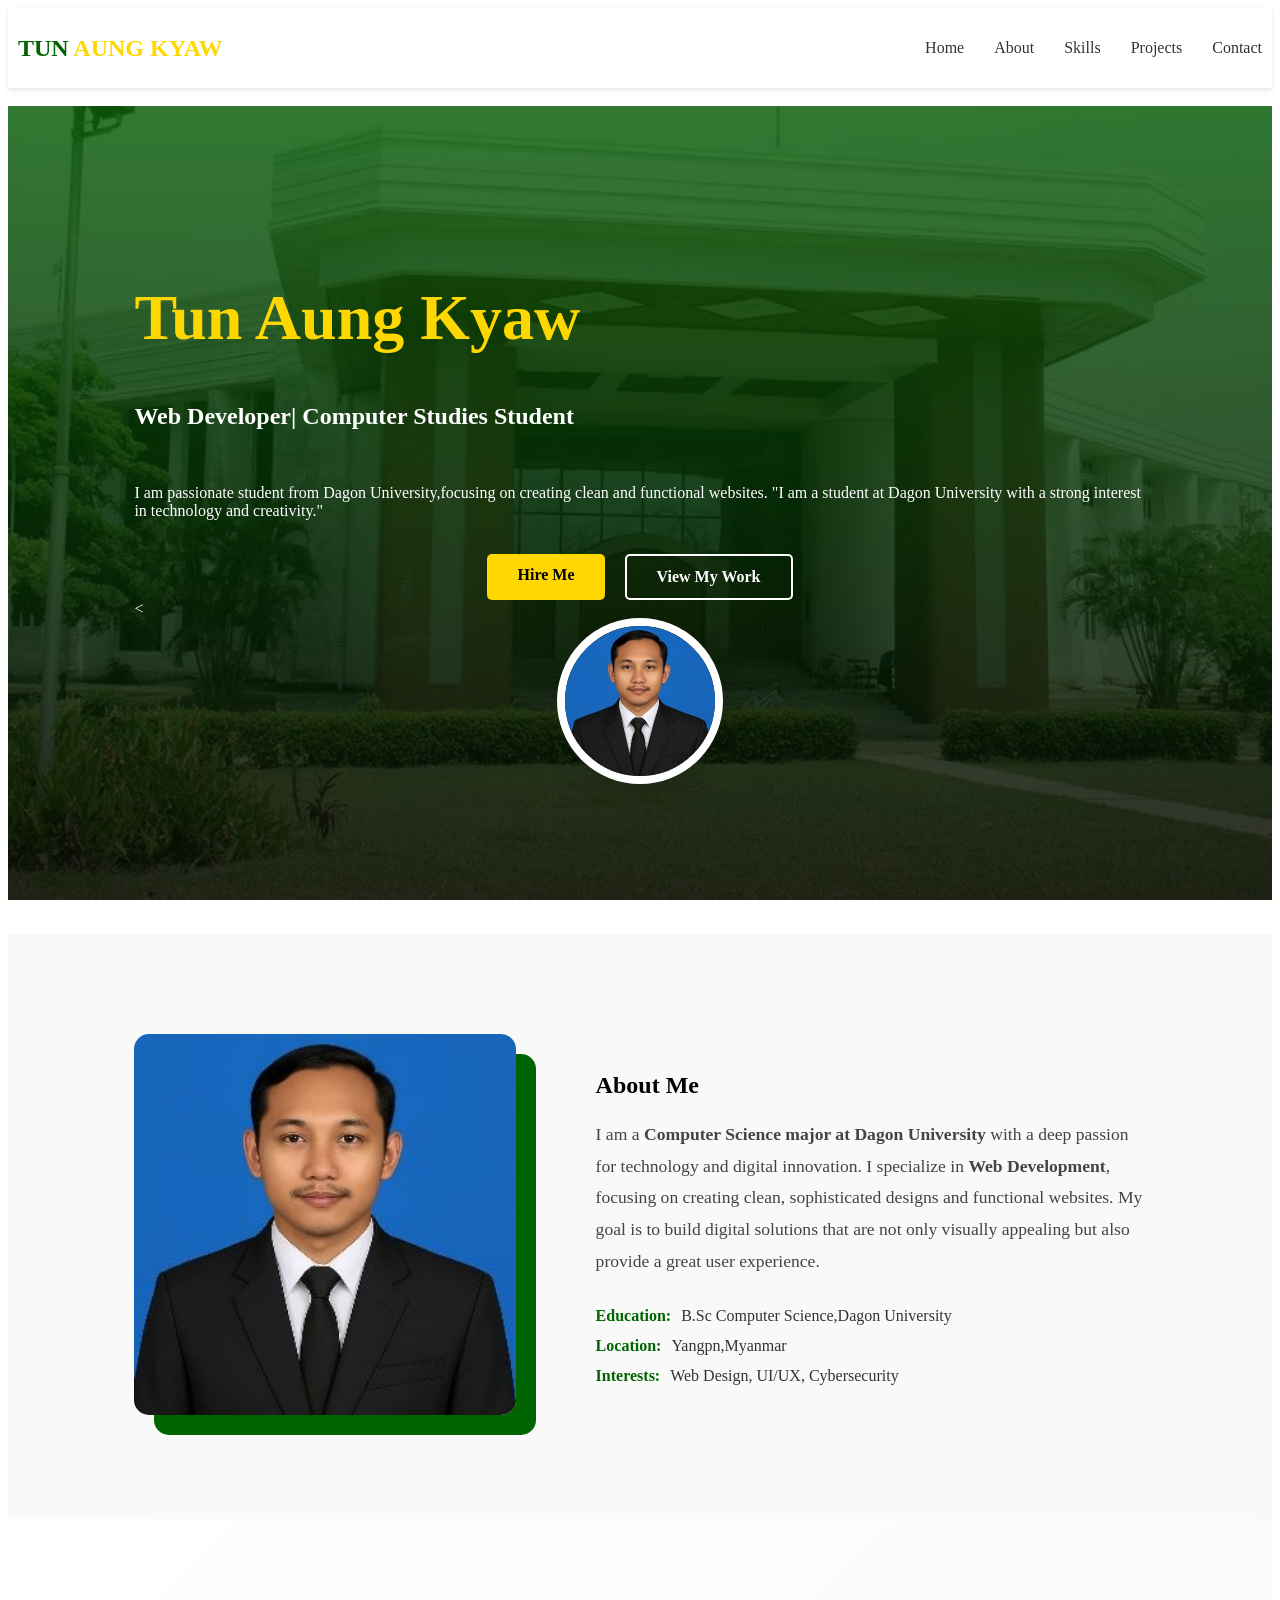
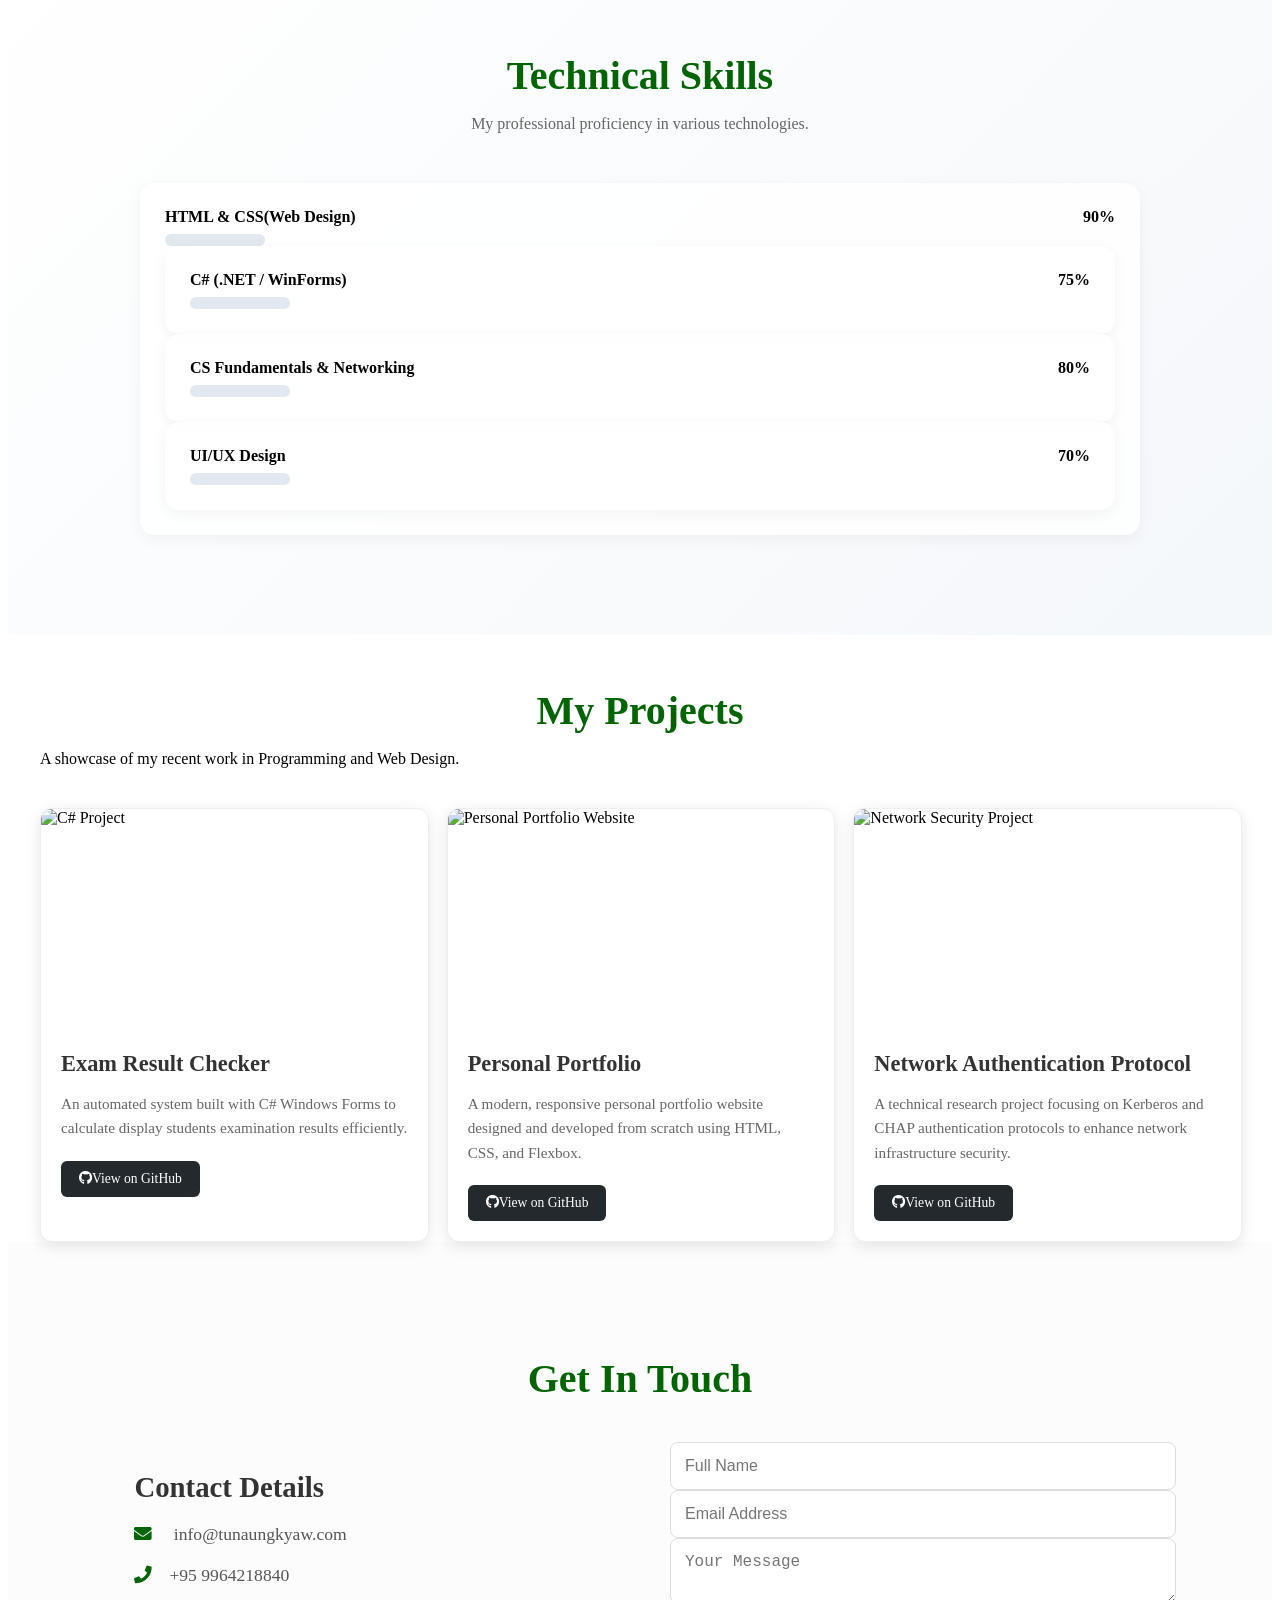
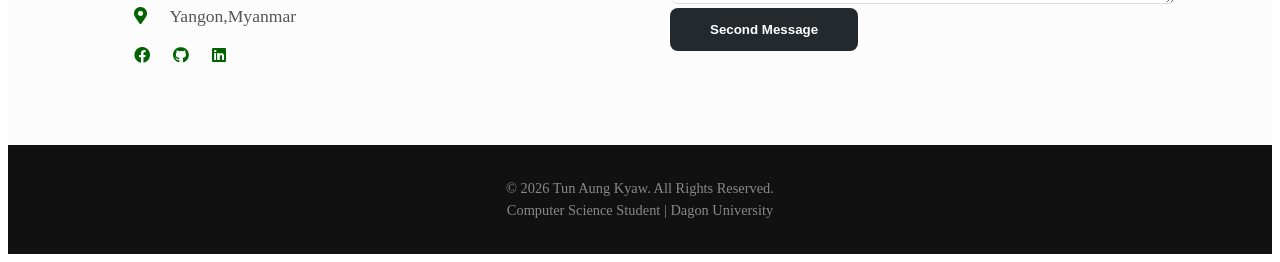
==== index.html @ df37446d "Add files via upload" ====
<!DOCTYPE html>
<html>
    <head>
        <title>My Personal Portfolio|Dagon University Student </title>
        <link href="style.css" rel="stylesheet" type="text/css">
        <link rel="stylesheet" href="https://cdnjs.cloudflare.com/ajax/libs/font-awesome/5.15.4/css/all.min.css">
    </head>
    <body>

        <!--Navigation Bar -->
        <nav class="navbar">
           <div class="logo">TUN <span> AUNG KYAW</span></div>
           <ul class="nav-links">
            <li><a href="#home">Home</a></li>
            <li><a href="#about">About</a></li>
            <li><a href="#skills">Skills</a></li>
            <li><a href="#projects">Projects</a></li>
            <li><a href="#contact">Contact</a></li>
           </ul> 
        </nav>

        <br>

        <!-- hero-section -->
        <header id="home" class="hero-section">
          <div class="hero-container">
              <div class="hero-content">
                    <h1>Tun Aung Kyaw</h1><br>
                    <h2 class="title">Web Developer| Computer Studies Student</h2><br>
                    <p class="description">
                       I am passionate student from Dagon University,focusing on creating clean and functional websites.
                       "I am a student at Dagon University with a strong interest in technology and creativity."
                    </p><br>

                    <div class="hero-btns">
                      <a href="#contact" class="cta-btn primary">Hire Me</a>
                      <a href="#projects" class="cta-btn secondary">View My Work</a>
                    </div><
                    <br>
                     <div class="hero-image">
                       <img src="suit -photo.jpg" alt="Tun Aung Kyaw Profile">
                    </div>
               </div>
           </div>
        </header>

        <br>

        <!-- About Section -->
        <section id="about" class="about-section">
            <div class="about-container">
                <div class="about-image">
                    <img src="suit -photo.jpg" alt="Tun Aung Kyaw Professional Photo"></div>
                    <div class="about text">
                        <h2>About Me</h2>
                        <p class="about-description">
                            I am a <strong>Computer Science 
                        major at Dagon University</strong> with 
                        a deep passion for 
                            technology and digital innovation.
                        I specialize in <strong>Web Development</strong>,
                            focusing on creating clean,
                        sophisticated designs and functional
                        websites. My goal is to 
                            build digital solutions that are 
                        not only visually appealing but also
                        provide a great user experience.
                        </p>

                        <ul class="personal-details">
                            <li><strong>Education:</strong>B.Sc Computer Science,Dagon University</li>
                            <li><strong>Location:</strong>Yangpn,Myanmar</li>
                            <li><strong>Interests:</strong>Web Design, UI/UX, Cybersecurity</li>
                        </ul>
                    </div>
            </div>
        </section>
        <section id="skills" class="skills-section">
            <div class="container">
                <h2 class="section-title">Technical Skills</h2>
                <p class="skills-subtitle">My professional proficiency in various technologies.</p>
                <div class="skills-grid">
                    <div class="skill-item">
                        <div class="skill-info">
                            <span>HTML & CSS(Web Design)</span>
                            <span>90%</span>
                        </div>
                        <div class="progress-bar">
                            <div class="progress-line html-css"></div>
                        </div>
                        <div class="skill-item">
                            <div class="skill-info">
                                <span>C# (.NET / WinForms)</span>
                                <span>75%</span>
                            </div>
                            <div class="progress-bar">
                                <div class="progress-line csharp"></div>
                            </div>
                        </div>    
                        <div class="skill-item">
                             <div class="skill-info">
                                 <span>CS Fundamentals & Networking</span>
                                 <span>80%</span>
                             </div>
                             <div class="progress-bar">
                                 <div class="progress-line networking"></div>
                             </div>
                        </div>
                        <div class="skill-item">
                             <div class="skill-info">
                                <span>UI/UX Design</span>
                                <span>70%</span>
                            </div>
                                <div class="progress-bar">
                                 <div class="progress-line uiux"></div>
                            </div>       
                    </div>
                </div>
            </div>

        </section>

        <br>

        <!-- Project Section -->
        <section id="projects" class="projects-section">
            <div class="container">
                <h2 class="section-title">My Projects</h2>
                <p class="section-subtitle">A showcase of my recent work in 
                    Programming and Web Design.
                </p>

                <div class="project-grid">
                    <div class="project-card">
                        <div class="project-img">
                            <img src="./images/csharp-project.png" alt="C# Project">
                        </div>

                        <div class="project-info">
                            <h3>Exam Result Checker</h3>
                            <p>An automated system built with
                                C# Windows Forms to calculate
                                display students examination results
                                efficiently.
                            </p>
                            <a href="https://github.com/YourUsername/ProjectRepo" target="_blank" class="github-btn">
                                <i class="fab fa-github">View on GitHub</i>
                            </a>
                        </div>
                   </div>


                    <div class="project-card">
                        <div class="project-img">
                            <img src="./images/web-project.png" alt="Personal Portfolio Website">
                       </div>

                        <div class="project-info">
                            <h3>Personal Portfolio</h3>
                            <p>A modern, responsive personal
                                portfolio website designed and
                                developed from  scratch using HTML, CSS,
                                and Flexbox.
                            </p>

                            <a href="https://github.com/YourUsername/ProjectRepo" target="_blank" class="github-btn">
                                <i class="fab fa-github">View on GitHub</i>
                            </a>
                        </div>
                    </div>


                    <div class="project-card">
                        <div class="project-img">
                            <img src="./images/Network-project.jpg" alt="Network Security Project">
                        </div>
                        <div class="project-info">
                            <h3>Network Authentication Protocol</h3>
                            <p>A technical research project
                                focusing on Kerberos and CHAP
                                authentication protocols to enhance
                                network infrastructure security.
                            </p>
                            <a href="https://github.com/YourUsername/ProjectRepo" target="_blank" class="github-btn">
                                <i class="fab fa-github">View on GitHub</i>
                            </a>
                        </div>
                    </div>
                </div>
            </div>
        </section>
        <!-- Contact Section -->
        <section id="contact" class="contact-section">
            <div class="container">
                <h2 class="section-title">Get In Touch</h2>
                <div class="contact-wrapper">
                    <div class="contact-info">
                        <h3>Contact Details</h3>
                        <p><i class="fas fa-envelope"></i> info@tunaungkyaw.com</p>
                        <p><i class="fas fa-phone"></i>+95 9964218840</p>
                        <p><i class="fas fa-map-marker-alt"></i>Yangon,Myanmar</p>

                        <div class="social icons">
                            <a href="#" title="https://facebook.com/yourprofile" target="_blank"><i class="fab fa-facebook"></i></a>
                            <a href="#" title="https://github.com/TunAungKyaw" target="_blank"><i class="fab fa-github"></i></a>
                            <a href="#" title="https://linkedin.com/in/yourprofile" target="_blank"><i class="fab fa-linkedin"></i></a>
                        </div>
                    </div>
                    <form class="contact-form">
                        <div class="form-group">
                            <input type="text" placeholder="Full Name" required>
                        </div>
                        <div class="form-group">
                            <input type="email" placeholder="Email Address" required>
                        </div>
                        <div class="form-group">
                            <textarea placeholder="Your Message" rows"5 required></textarea>
                        </div>
                        <button type="submit" class="submit-btn">Second Message</button>
                    </form>
                </div>
            </div>
        </section>
        <footer class="main-footer">
            <div class="footer-bottom">
                <p>&copy; 2026 Tun Aung Kyaw.
                    All Rights Reserved.</p>
                    <p>Computer Science Student | Dagon University</p>
            </div>
        </footer>
    </body> 
</html>
---- style.css ----
/* Natigation Var */
html{
    scroll-behavior: smooth;
}
.navbar{
    display: flex;
    justify-content: space-between;
    align-items: center;
    padding: 15px 10px;
    background-color: #ffffff;
    box-shadow: 0 2px 5px rgba(0,0,0,0.1);
    position: sticky;
    top: 0;
    z-index: 1000;
}
/* Logo Styling */
.logo{
    font-size: 1.5rem;
    font-weight: bold;
    color: #006400;
}
.logo span{
    color: #ffd700;
}
/* Align items horizontally */
.nav-links{
    display: flex;
    list-style: none;
}
.nav-links li{
    margin-left: 30px;
}
.nav-links li a{
    text-decoration: none;
    color: #333;
    font-weight: 500;
    transition: 0.3s ease;
}
.nav-links li a:hover{
    color: #006400;
}
/* Hero-Section Styles*/
/* Typography */
.hero-container{
    display: flex;
    justify-content: space-between;
    align-items: center;
    max-width: 1200px;
    margin: 0 auto;
    width: 100%;
    gap: 50px;
}
.hero-section{
    height: 90vh;
    display: flex;
    justify-content: center;
    align-items: center;
    text-align: center;
    background: linear-gradient(rgba(0,100,0,0.8),rgba(0,0,0,0.8)),

    url('dagon-university.jpg');
    background-size: cover;
    background-attachment: fixed;
    color: white;
    padding: 0 10%;
}
.hero-section h1{
    font-size: 4rem;
    font-weight: 800;
    margin-bottom: 10px;
    color: #ffd700;
}
.hero-section.title{
    font-size: 1.8rem;
    font-weight: 400;
    margin-bottom: 20px;
    color: #f4f4f4;
}
.hero-section.description{
    font-size: 1.1rem;
    max-width: 600px;
    margin: 0 auto 30px;
    line-height: 1.6;
    color: #ccc; 
}
.hero-content{
    flex: 1;
    text-align: left;
}
.hero-content h1{
    animation: fadeInUp 1s ease-out;
}
.hero-content .title{
    animation: fadeInUp 1.2s ease-out;
}
.hero-content.description{
    animation: fadeInUp 1.2s ease-out;
}
.hero-image{
    flex: 1;
    display: flex;
    justify-content: center;
}
.hero-image img{
    width: 150px;
    height: 150px;
    object-fit: cover;
    border-radius: 50%;
    border: 8px solid white;
    box-shadow: 0 10px 25px rgba(0,0,0,0.1);
    transition: 0.5s;
}
.hero-image img:hover{
    transform: scale(1.05);
    border-color: #006400;
}
/* Button Styling */
.hero-btns{
    display: flex;
    justify-content: center;
    gap: 20px;
}
.cta-btn{
    padding: 12px 30px;
    text-decoration: none;
    border-radius: 5px;
    font-weight: bold;
    transition: 0.3s ease;
}
.cta-btn.primary{
    background-color: #ffd700;
    color:#000;
}
.cta-btn.primary:hover{
    background-color: white;
    transform: translateY(-3px);
}
.cta-btn.secondary{
    border: 2px solid white;
    color: white; 
}
.cta-btn.secondary:hover{
    background-color: white;
    color: #000;
    transform: translateY(-3px);
}
/* Mobile Responsive */
@media(max-width: 600px)
 {
    body{
        background-color: red;
    }
    .hero-content h1{
        font-size: 2.5rem;
    }
    .hero-content .title{
        font-size: 1.2rem;
    }
    .hero-btns{
        flex-direction: column; 
        gap:10px;
        text-align: center;
    }
    .hero-container{
        flex-direction: column; 
        text-align: center;
    }
}

/* About Me Section */

.about-section{
    padding: 100px 10%;
    background-color: #f9f9f9;
}
.about-container{
    display: flex;
    align-items: center;
    gap: 80px;
    max-width: 1100px;
    margin: 0 auto;
}
.about-image{
    flex: 1;
}
.about-image img{
    width: 100%;
    max-width: 400px;
    border-radius: 15px;
    box-shadow: 20px 20px 0px #006400;
}
.about-text{
    flex: 1.2;
}
.about-text h2{
    font-size: 1.1rem;
    color: #006400;
    margin-bottom: 20px;
}
.about-description{
    font-size: 1.1rem;
    line-height: 1.8;
    color: #444;
    margin-bottom: 30px;
    max-width: 550px;
}
.personal-details{
    list-style: none;
    padding: 0;
}
.personal-details li{
    margin-bottom: 12px;
    font-size: 1rem;
    color: #333;
}
.personal-details li strong{
    color: #006400;
    margin-right: 10px;
}
.about-image{
    animation: slideInLeft 1s ease-out;
}
.about-text h2{
    animation: fadeInUp 0.8s ease-out;
}
.about-description{
    animation: fadeInUp 1s ease-out;
}
.about-details li{
    animation: fadeInUp 1.2s ease-out;
}
@media(max-width: 850px){
    .about-container{
        flex-direction: column;
        text-align: center;
        gap: 40px
    }
    .about-description{
        margin: 0 auto 30px;
    }
}
/* Skills Section */
.skills-section{
    padding: 100px 10%;
    background: linear-gradient(-45deg,#f8fafc,#eef2f7,#f1f5f9,#ffffff);
    background-size: 400% 400%;
    animation: gradientBG 15s ease infinite;
    position: relative;
    overflow: hidden;
}
.skills-section::before{
    content: "";
    position: absolute;
    top:0;
    left:0;
    width: 100%;
    height: 100;
    background-image: radial-gradient(#0064001a 1px transparent 1px);
    background-size: 30px 30px;
    opacity: 0.5;
    z-index: 0;
}
.section-title{
    text-align: center;
    font-size: 2.5rem;
    color: #006400;
    margin-bottom: 10px;
}
.skills-subtitle{
    text-align: center;
    color: #666;
    margin-bottom: 50px;
}
.skills-grid{
    display: grid;
    grid-template-columns: repeat(auto-fit,minmax(300px,1fr));
    gap: 40px;
    max-width: 1000px;
    margin: 0 auto;
}
.skill-info{
    display: flex;
    justify-content: space-between;
    margin-bottom: 8px;
    font-weight: 600;
}
.skill-item{
    background: rgba(255,255,255,0.8);
    padding: 25px;
    border-radius: 15px;
    box-shadow: 0 4px 15px rgba(0,0,0,0.05);
    backdrop-filter: blur(5px);
}
.progress-bar{
    width: 100px;
    height: 12px;
    background-color: #e2e8f0;
    border-radius: 10px;
    overflow: hidden;
}
.progress-line{
    height: 100%;
    background: linear-gradient(90deg,#006400,#ffd700);
    border-radius: 10px;
    width:0;
    animation:loadProgress 2s ease-out forwards;
}
.html-css{--targets-width: 90%;}
.csharp{--target-width: 75%;}
.networking{--target-width: 80%;}
.uiux{--target-width: 70%;}
@keyframes gradientBG{
    0%{background-position: 0% 50%;}
    50%{
        background-position: 100% 50%;
    }
    100%{
        background-position: 0% 50%;
    }
}
.container{
    position: relative;
    z-index: 1;
}
/* Project Section */
.container{
    max-width: 1200px;
    margin: 0 auto;
    width: 100%;
}
.project-section{
    padding: 80px 10%;
    background-color: #ffffff;
}
.project-grid{
    display: grid;
    grid-template-columns: repeat(3,1fr);
    gap: 20px;
    width: 100%;
    margin-top: 40px;
}
.project-card{
    width: 100%;
    display: flex;
    flex-direction: column;
    background: #fff;
    border-radius: 12px;
    overflow: hidden;
    box-shadow: 0 4px 15px rgba(0,0,0,0.1);
    transition: transform 0.3s ease;
    border: 1px solid #eee;
}
.project-card:hover{
    transform: translateY(-10px);
    box-shadow: 0 12px 30px rgba(0,100,0,0.15);
}
.project-img{
    height: 200px;
    width: 400px;
    overflow: hidden;
}
.project-img img{
    width: 400px;
    height: 200px;
    object-fit: cover;
    transition: transform 0.5s ease;
}
.project-card:hover .project-img img{
    transform: scale(1.1);
}
.project-info{
    padding: 20px;
}
.project-info h3{
    margin-bottom: 10px;
    color: #333;
    font-size: 1.4rem;
}
.project-info p{
    color: #666;
    font-size: 0.95rem;
    line-height: 1.6;
    margin-bottom: 20px;
}
.github-btn{
    display: inline-block;
    padding: 10px 18px;
    background-color: #24292e;
    color: #fff;
    text-decoration: none;
    border-radius: 6px;
    font-weight: 600;
    font-size: 0.85rem;
    transition: 0.3s;
}
.github-btn:hover{
    background-color: #006400;
    color:#ffd700
}
@media(max-width: 992px){
    .project-grid{
        grid-template-columns:repeat(2, 1fr)
    }
}
@media(max-width: 600px){
    .project-grid{
        grid-template-columns: 1fr;
    }
}
/* Contact Section */
.contact-section{
    padding: 80px 10%;
    background-color: #fcfcfc;
}
.contact-wrapper{
    display: flex;
    justify-content: space-between;
    gap: 60px;
    margin-top: 40px;
}
.contact-info, .contact-form{
    flex: 1;
}
.contact-info h3{
    font-size: 1.8rem;
    margin-bottom: 20px;
    color: #333;
}
.contact-info p{
    margin-bottom: 20px;
    color: #555;
    font-size: 1.1rem;
}
.contact-info i{
    margin-right: 15px;
    color: #006400;
    width: 20px;
    display: inline-block;
}
.social-icons{
    margin-top: 30px;
}
.social-icons a{
    font-size: 2rem;
    margin-right: 20px;
    color: #333;
    transition:  0.3s ;
}
.social-icons a:hover .fa-facebook{
    color: #1877F2;
}
.social-icons a:hover .fa-github{
    color: #333;
}
.social-icons a:hover .fa-linkedin{
    color: #0A66C2;
}

.contact-form.from-group{
    margin-bottom: 20px;
}
.contact-form input, .contact-form textarea{
    width: 100%;
    padding: 14px;
    border: 1px solid #ddd;
    border-radius: 8px;
    font-size: 1rem;
    outline: none;
    transition: border-color 0.3s;
}
.contact-form
    input:focus, .contact-form textarea:focus{
        border-color: #006400;
    }
.submit-btn{
    padding: 14px 40px;
    background-color: #24292e;
    color: white;
    border: none;
    border-radius: 8px;
    font-weight: 600;
    cursor: pointer;
    transition: 0.3s;
}
.submit-btn:hover{
    background-color: #006400;
    transform: translateY(-2px);
}
.main-footer{
    background: #111;
    color: #888;
    padding: 30px 0;
    text-align: center;
}
.footer-bottom p{
    margin: 5px 0;
    font-size: 0.9rem;
}
@media(max-width: 850px){
    .contact-wrapper{
        flex-direction: column;
        gap: 40px
    }
}
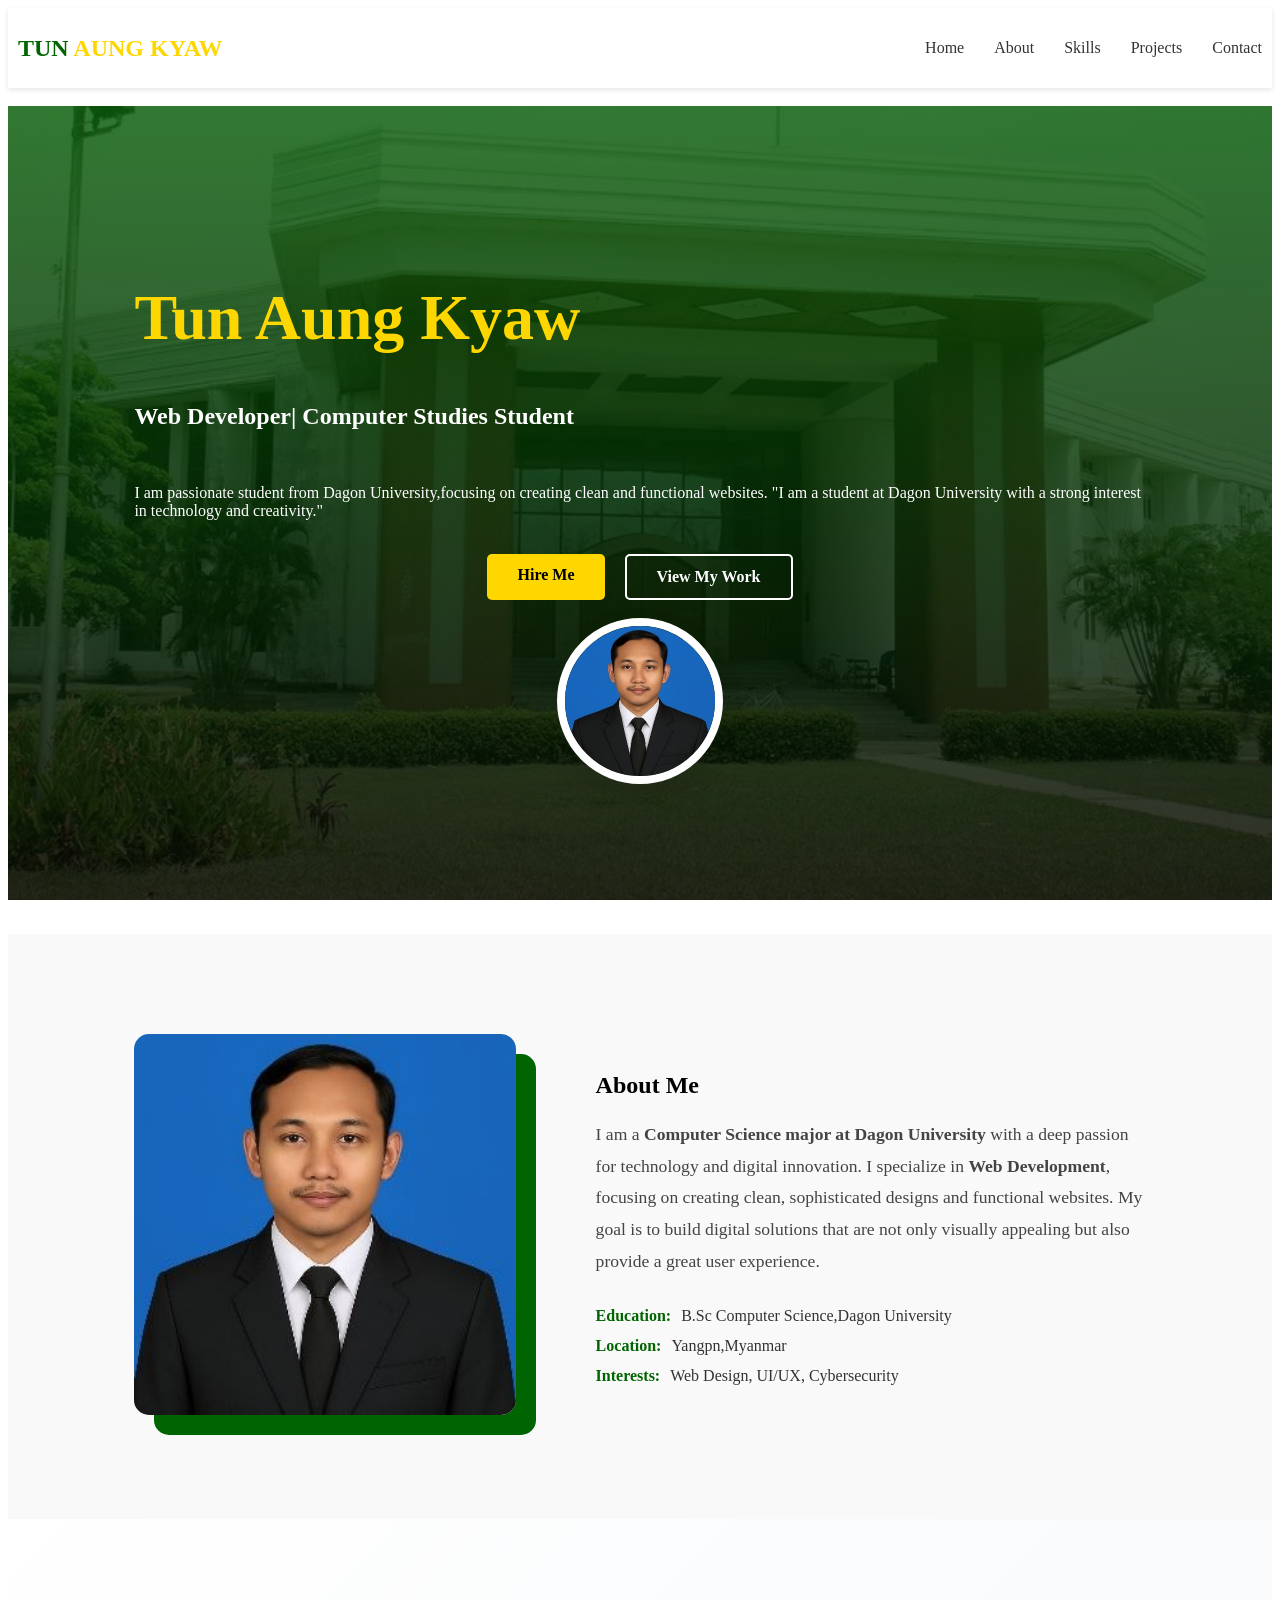
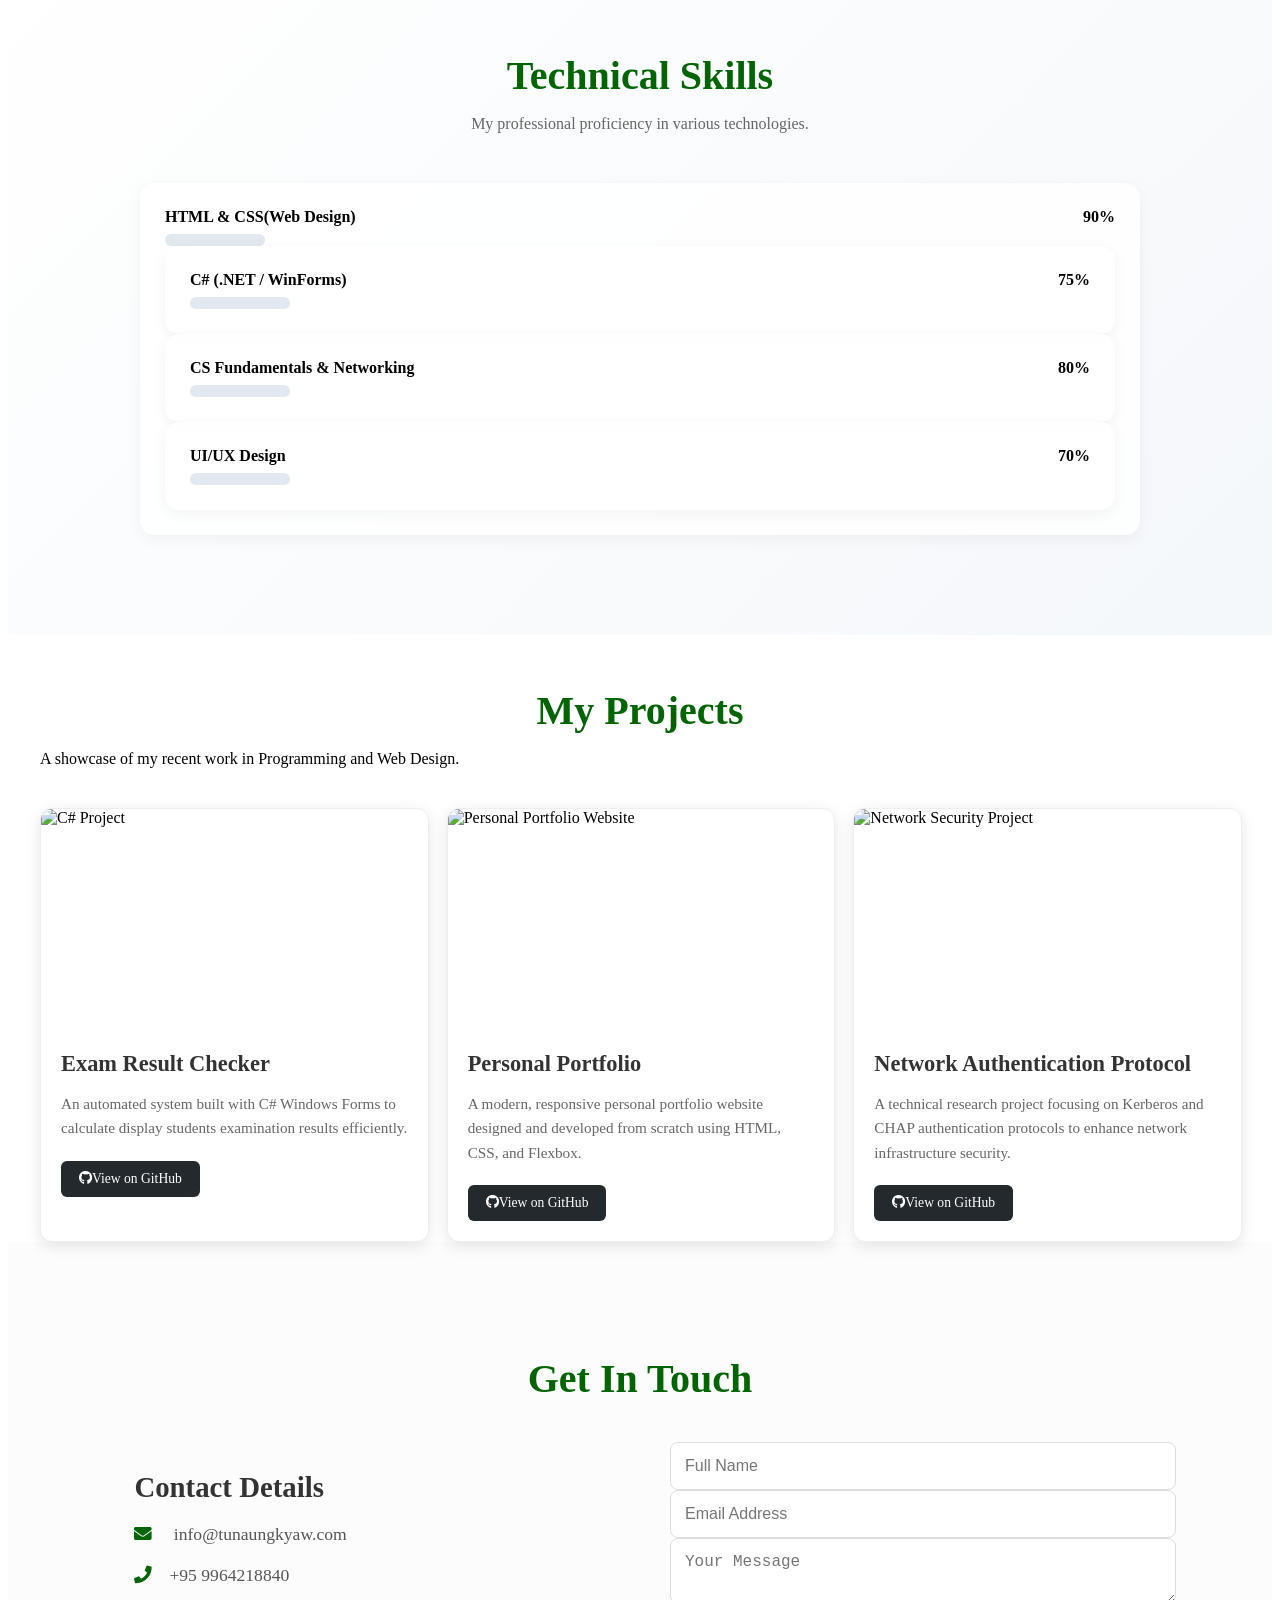
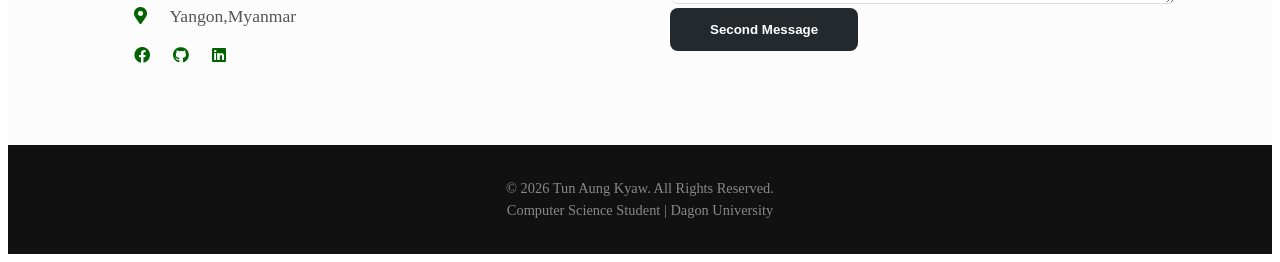
==== commit 1689995d: "Add files via upload" ====
--- a/index.html
+++ b/index.html
@@ -35,7 +35,7 @@
                     <div class="hero-btns">
                       <a href="#contact" class="cta-btn primary">Hire Me</a>
                       <a href="#projects" class="cta-btn secondary">View My Work</a>
-                    </div><
+                    </div>
                     <br>
                      <div class="hero-image">
                        <img src="suit -photo.jpg" alt="Tun Aung Kyaw Profile">
@@ -133,7 +133,7 @@
                 <div class="project-grid">
                     <div class="project-card">
                         <div class="project-img">
-                            <img src="./images/csharp-project.png" alt="C# Project">
+                            <img src="images/csharp-project.png"alt="C# Project">
                         </div>
 
                         <div class="project-info">
@@ -152,7 +152,7 @@
 
                     <div class="project-card">
                         <div class="project-img">
-                            <img src="./images/web-project.png" alt="Personal Portfolio Website">
+                            <img src="images/web-project.png"alt="Personal Portfolio Website">
                        </div>
 
                         <div class="project-info">
@@ -172,7 +172,7 @@
 
                     <div class="project-card">
                         <div class="project-img">
-                            <img src="./images/Network-project.jpg" alt="Network Security Project">
+                            <img src="images/Network-project.jpg"alt="Network Security Project">
                         </div>
                         <div class="project-info">
                             <h3>Network Authentication Protocol</h3>
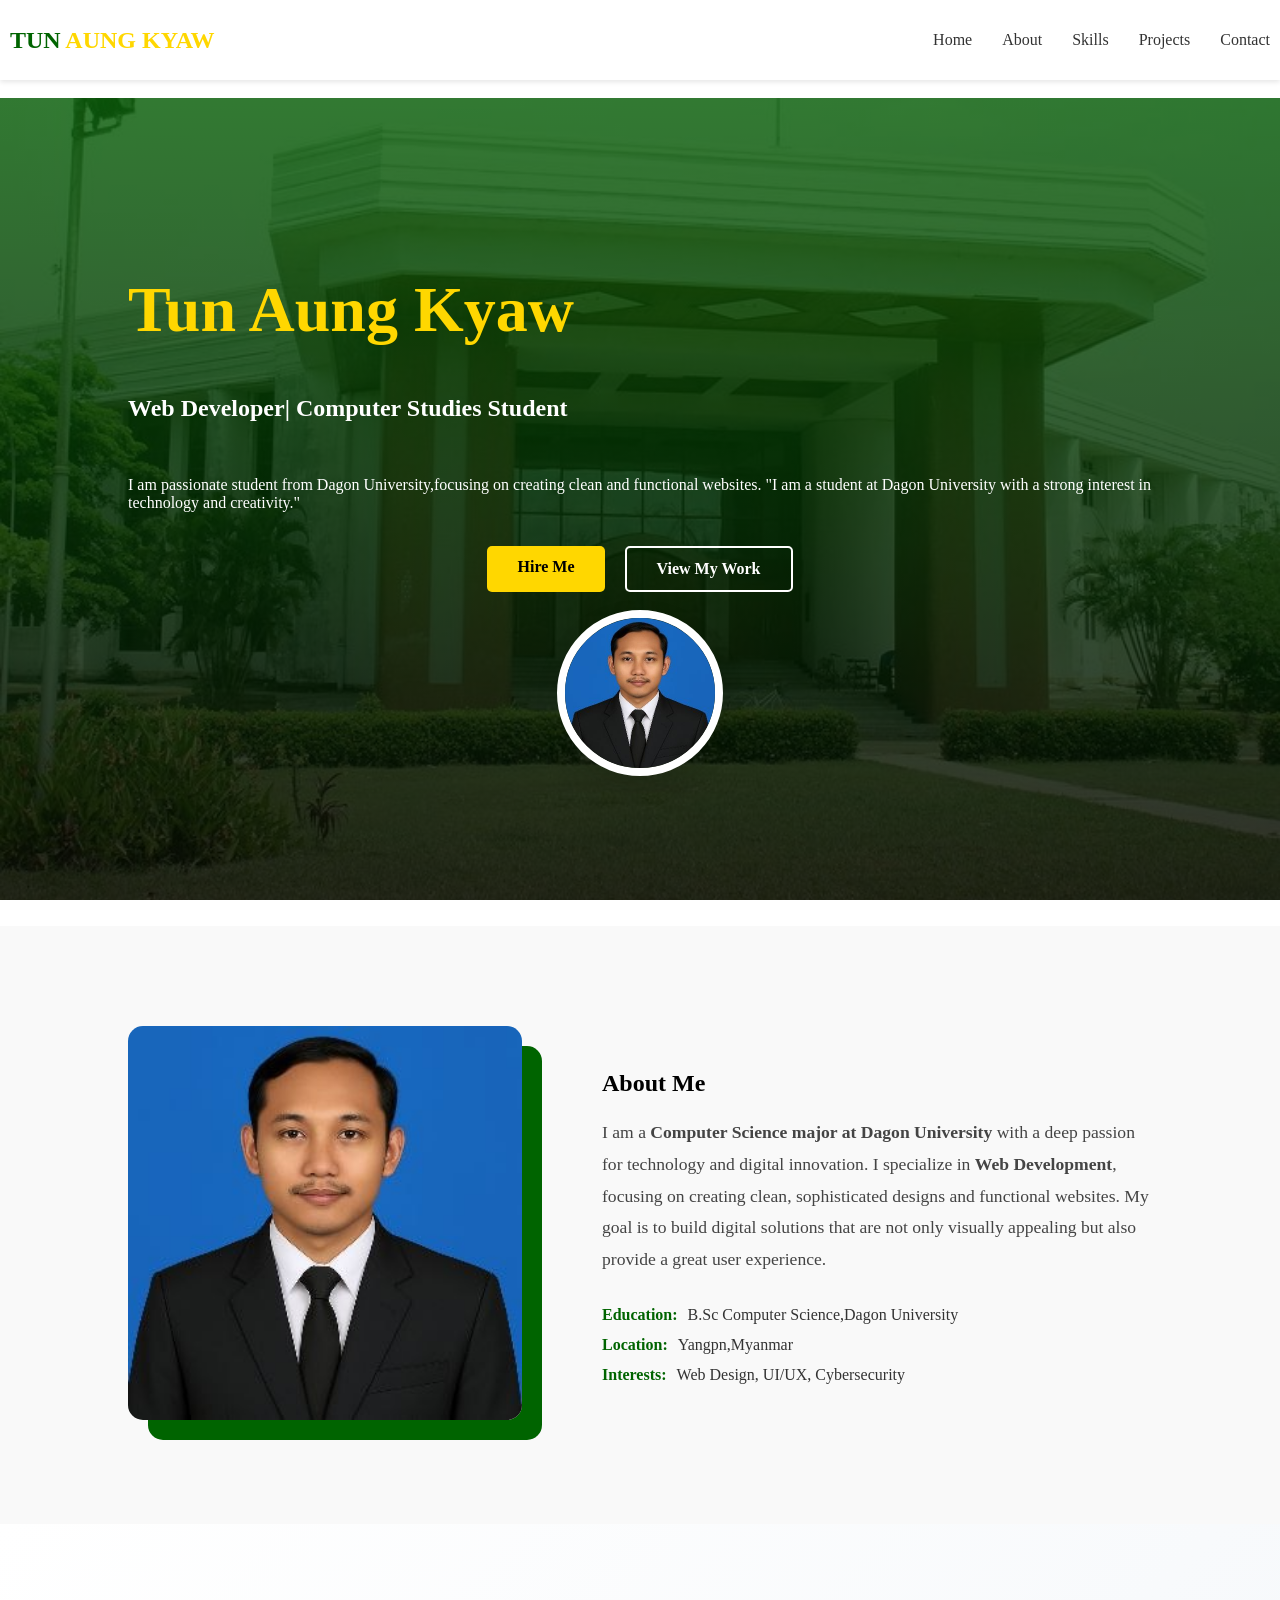
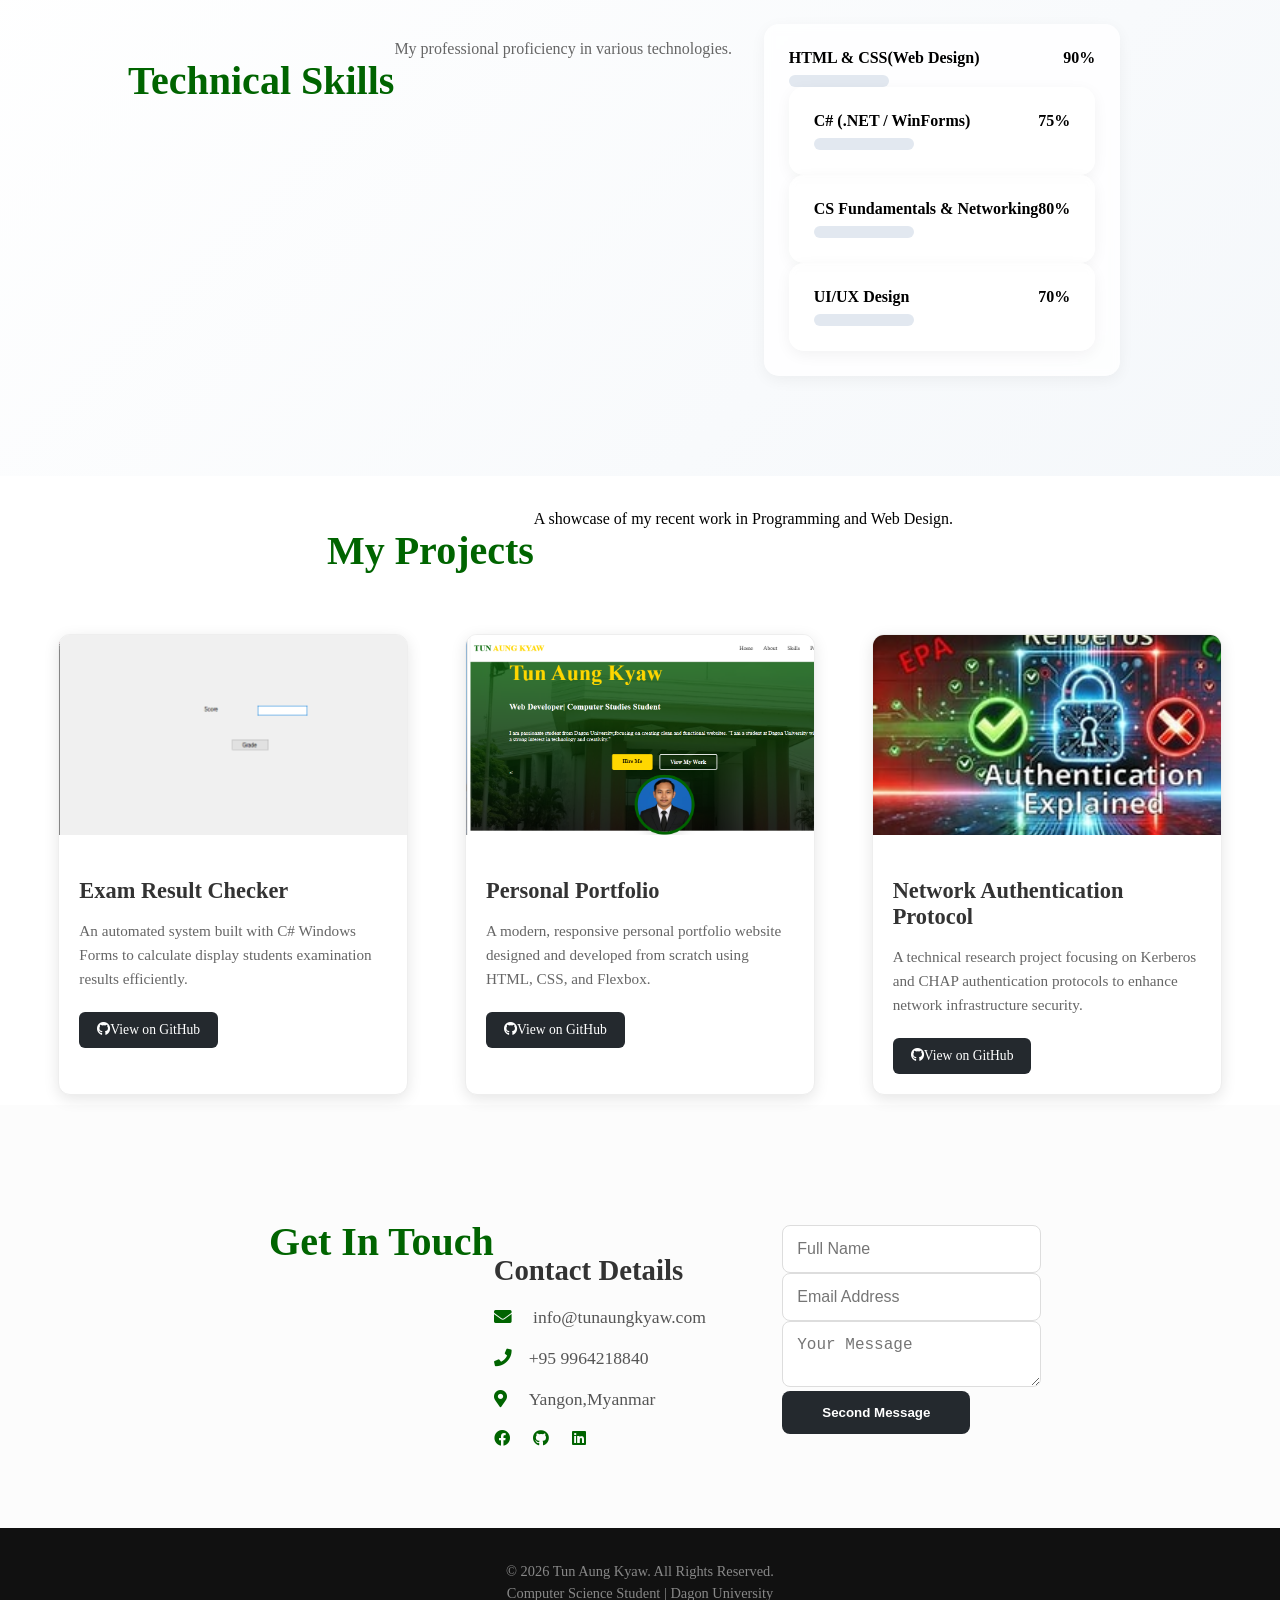
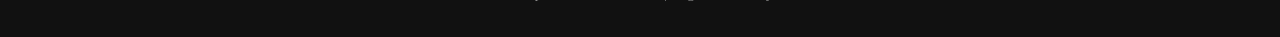
==== commit 8d9db48a: "Add files via upload" ====
--- a/index.html
+++ b/index.html
@@ -1,6 +1,9 @@
 <!DOCTYPE html>
 <html>
     <head>
+        <meta name="viewport"
+        content="width=device-width,
+        initial-scale=1.0">
         <title>My Personal Portfolio|Dagon University Student </title>
         <link href="style.css" rel="stylesheet" type="text/css">
         <link rel="stylesheet" href="https://cdnjs.cloudflare.com/ajax/libs/font-awesome/5.15.4/css/all.min.css">
@@ -172,7 +175,7 @@
 
                     <div class="project-card">
                         <div class="project-img">
-                            <img src="images/Network-project.jpg"alt="Network Security Project">
+                            <img src="images/network-project.jpg"alt="Network Security Project">
                         </div>
                         <div class="project-info">
                             <h3>Network Authentication Protocol</h3>
--- a/style.css
+++ b/style.css
@@ -1,6 +1,15 @@
 /* Natigation Var */
 html{
     scroll-behavior: smooth;
+}
+img{
+    max-width: 100%;
+    height: auto;
+}
+body{
+    overflow: hidden;
+    margin: 0;
+    padding: 0;
 }
 .navbar{
     display: flex;
@@ -324,6 +333,9 @@
 }
 /* Project Section */
 .container{
+    display: flex;
+    flex-wrap: wrap;
+    justify-content: center;
     max-width: 1200px;
     margin: 0 auto;
     width: 100%;
@@ -340,7 +352,7 @@
     margin-top: 40px;
 }
 .project-card{
-    width: 100%;
+    width: 90%;
     display: flex;
     flex-direction: column;
     background: #fff;
@@ -349,6 +361,7 @@
     box-shadow: 0 4px 15px rgba(0,0,0,0.1);
     transition: transform 0.3s ease;
     border: 1px solid #eee;
+    margin: 10px auto;
 }
 .project-card:hover{
     transform: translateY(-10px);
@@ -360,10 +373,11 @@
     overflow: hidden;
 }
 .project-img img{
-    width: 400px;
+    width: 100%;
     height: 200px;
     object-fit: cover;
     transition: transform 0.5s ease;
+    display: block;
 }
 .project-card:hover .project-img img{
     transform: scale(1.1);
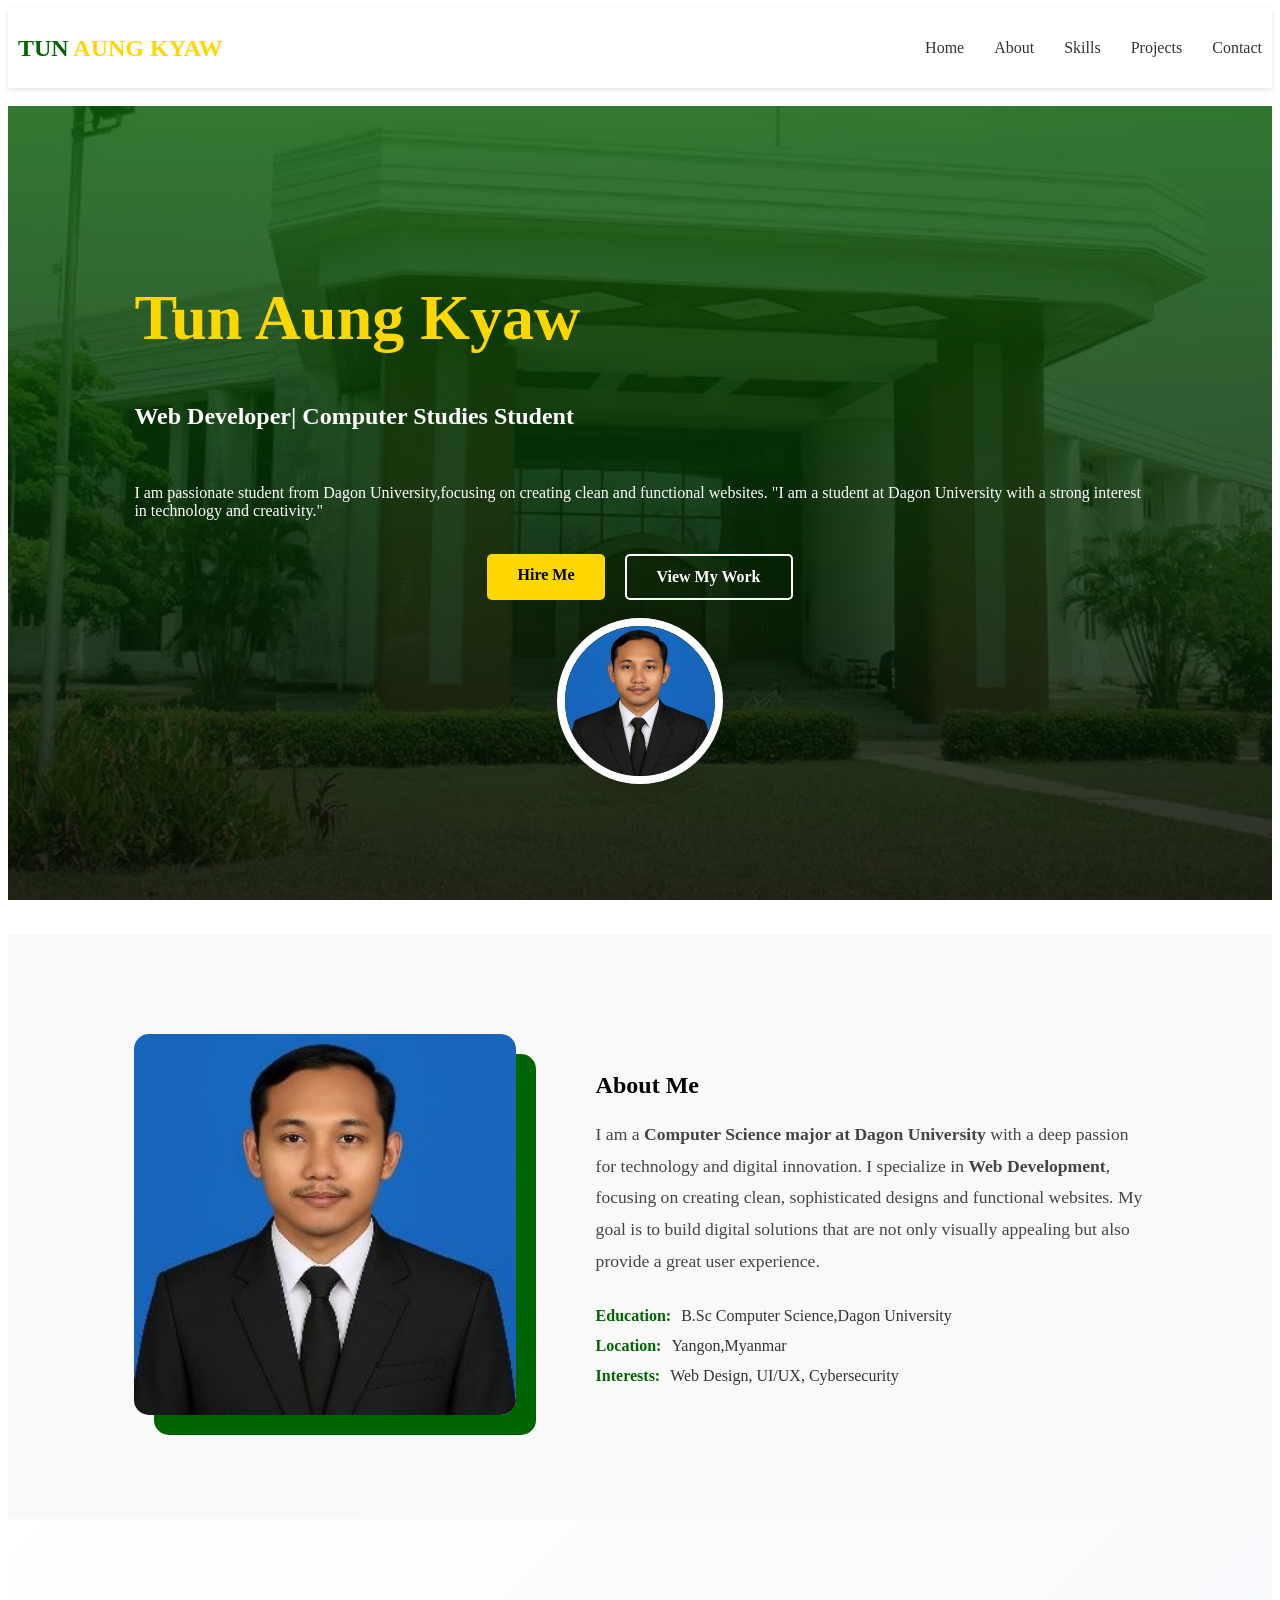
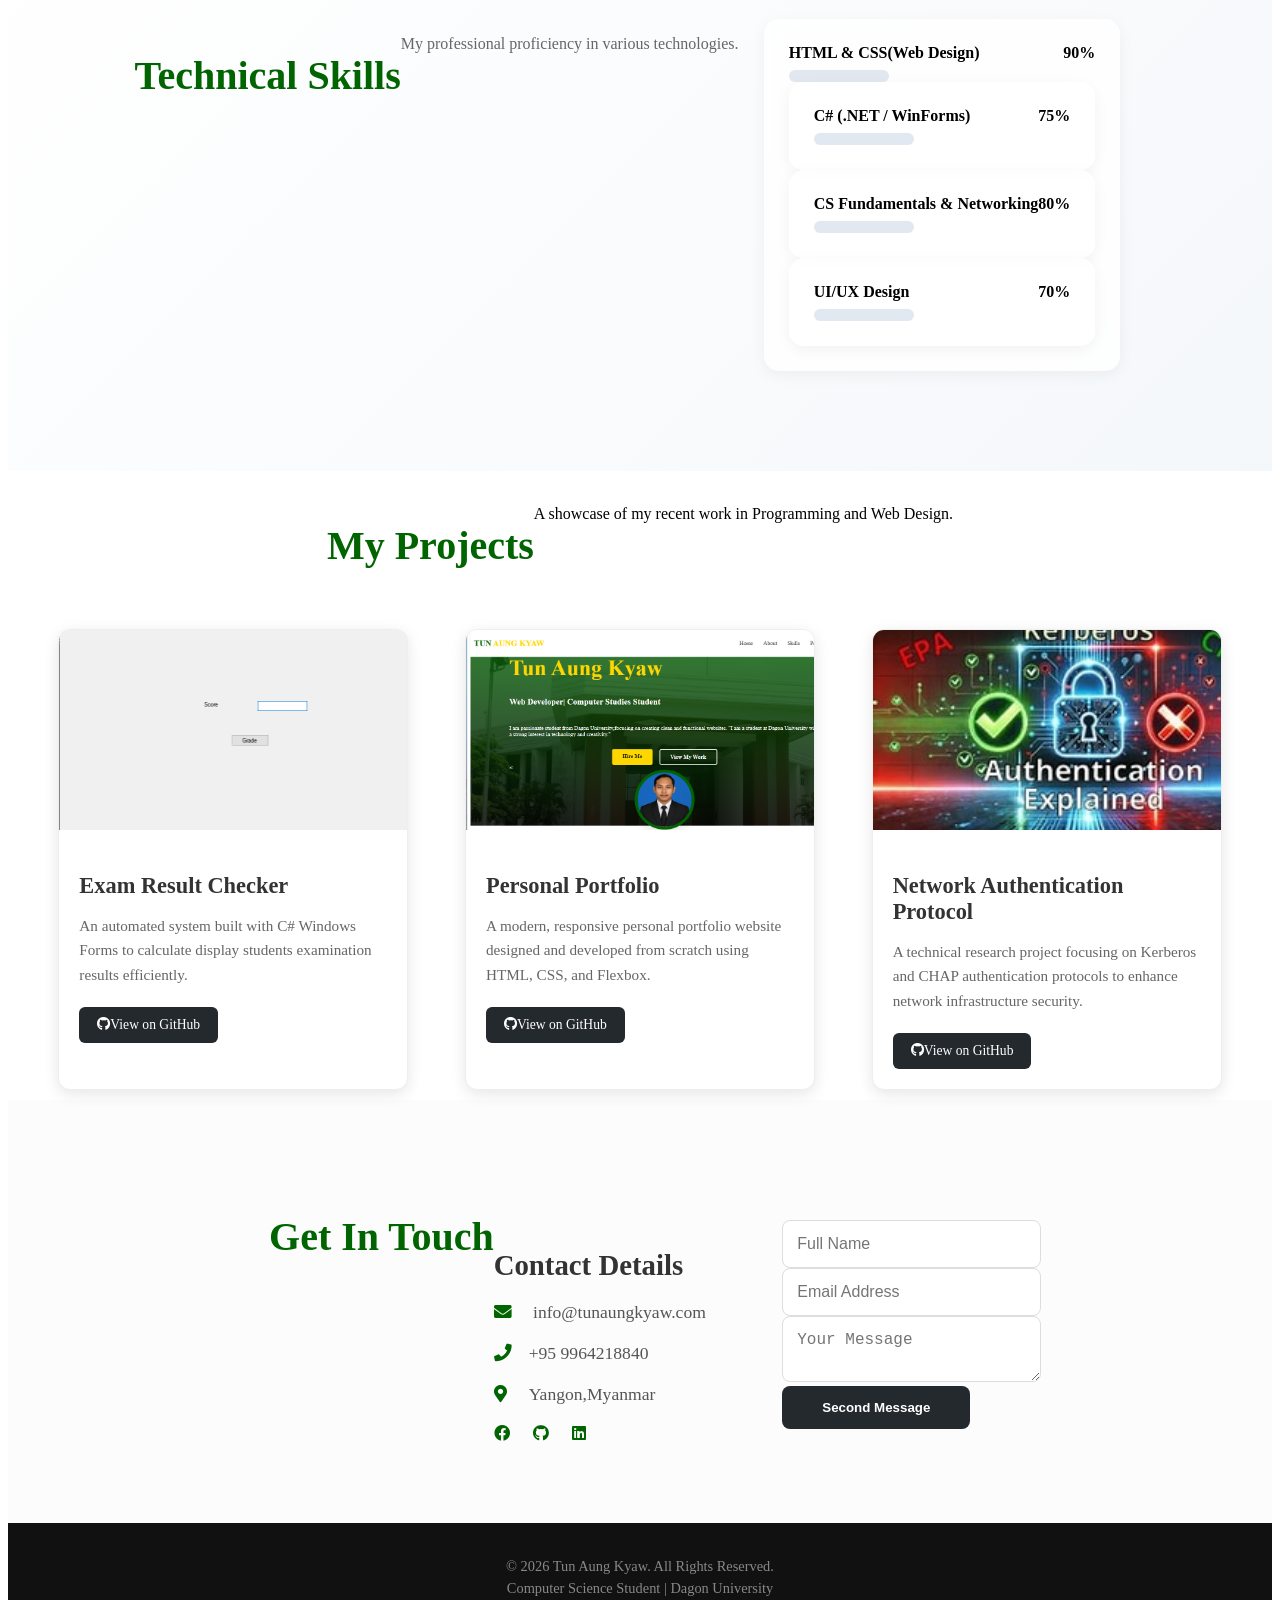
==== commit d87348e5: "Add files via upload" ====
--- a/index.html
+++ b/index.html
@@ -72,7 +72,7 @@
 
                         <ul class="personal-details">
                             <li><strong>Education:</strong>B.Sc Computer Science,Dagon University</li>
-                            <li><strong>Location:</strong>Yangpn,Myanmar</li>
+                            <li><strong>Location:</strong>Yangon,Myanmar</li>
                             <li><strong>Interests:</strong>Web Design, UI/UX, Cybersecurity</li>
                         </ul>
                     </div>
--- a/style.css
+++ b/style.css
@@ -5,11 +5,6 @@
 img{
     max-width: 100%;
     height: auto;
-}
-body{
-    overflow: hidden;
-    margin: 0;
-    padding: 0;
 }
 .navbar{
     display: flex;
